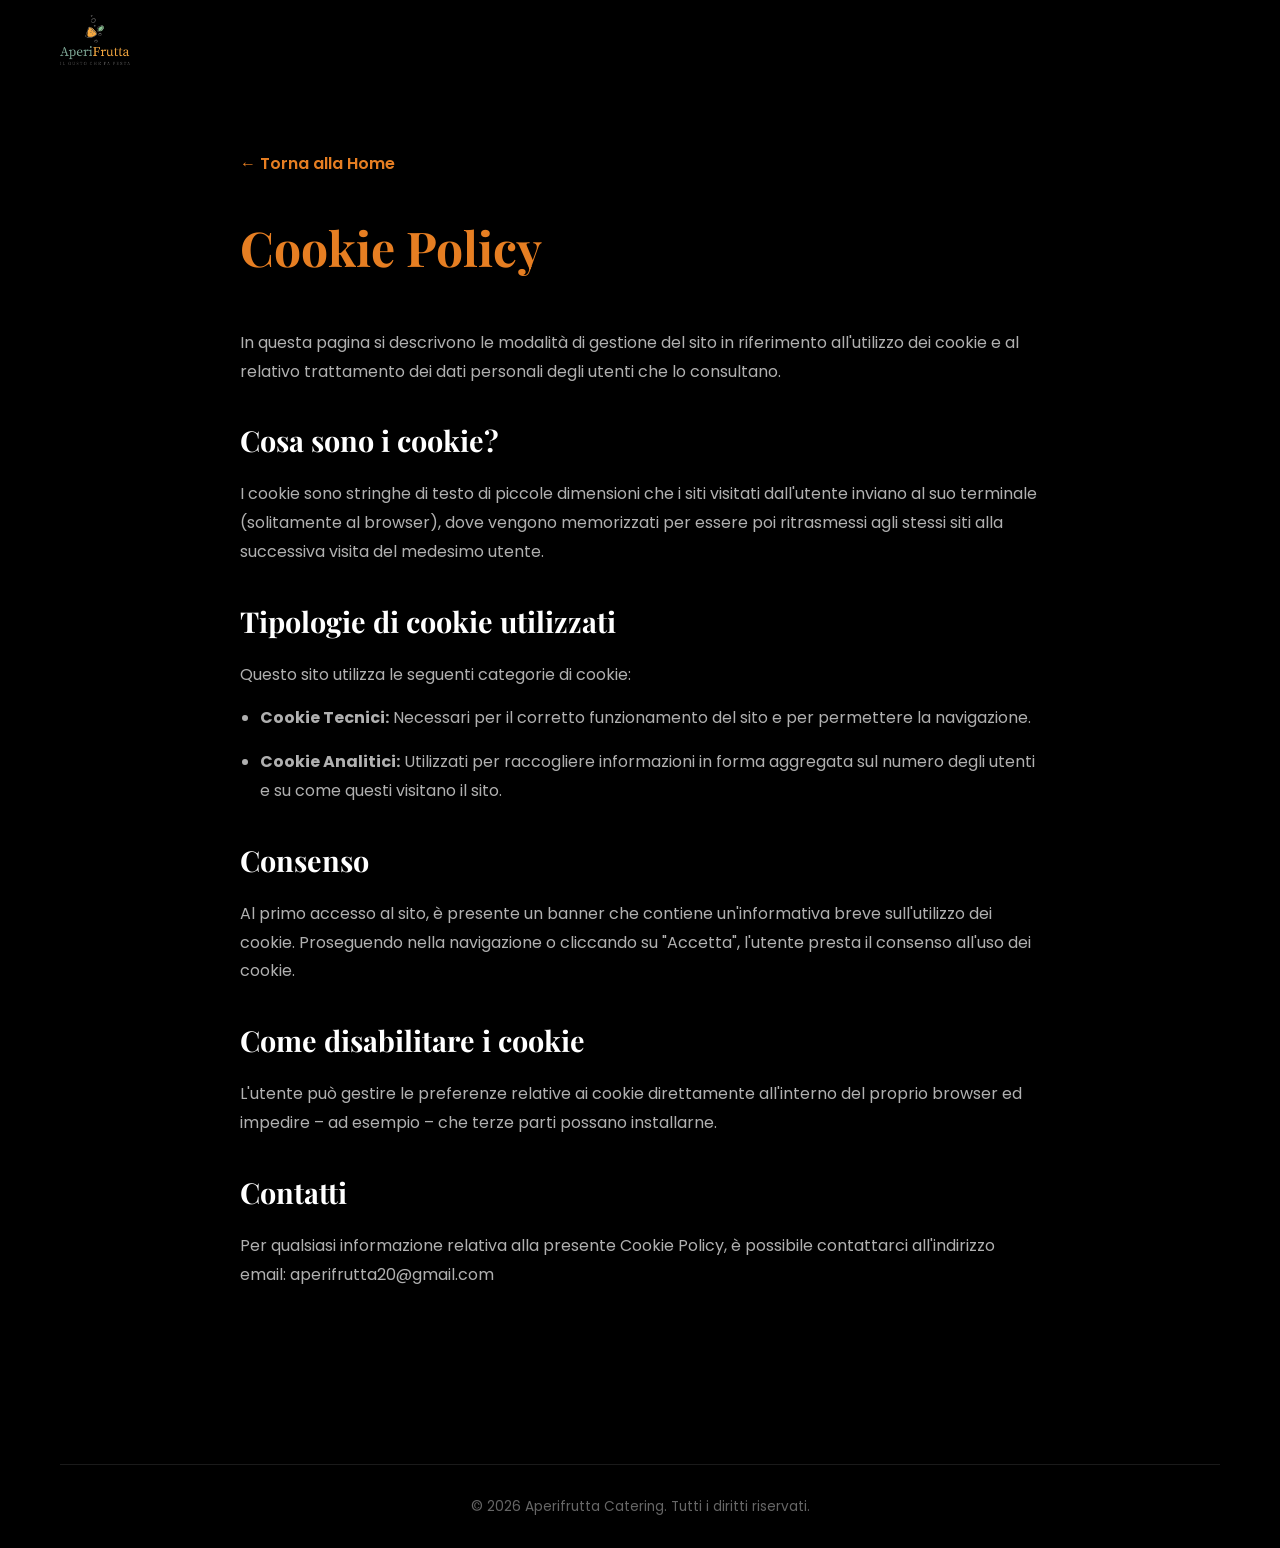
==== cookie-policy.html @ 74016f58 "1.1.1" ====
<!DOCTYPE html>
<html lang="it">
<head>
    <meta charset="UTF-8">
    <meta name="viewport" content="width=device-width, initial-scale=1.0">
    <title>Cookie Policy | Aperifrutta</title>
    <link rel="preconnect" href="https://fonts.googleapis.com">
    <link rel="preconnect" href="https://fonts.gstatic.com" crossorigin>
    <link href="https://fonts.googleapis.com/css2?family=Playfair+Display:wght@400;500;600;700&family=Poppins:wght@300;400;500;600;700&display=swap" rel="stylesheet">
    <link rel="stylesheet" href="style.css">
    <style>
        .policy-content {
            padding: 150px 0 80px;
            max-width: 800px;
            margin: 0 auto;
        }
        .policy-content h1 {
            font-family: var(--font-heading);
            font-size: 3rem;
            margin-bottom: 40px;
            color: var(--color-secondary);
        }
        .policy-content h2 {
            font-family: var(--font-heading);
            font-size: 1.8rem;
            margin: 30px 0 15px;
            color: var(--color-white);
        }
        .policy-content p, .policy-content li {
            font-size: 1rem;
            line-height: 1.8;
            color: var(--color-gray);
            margin-bottom: 15px;
        }
        .policy-content ul {
            margin-bottom: 20px;
            padding-left: 20px;
            list-style: disc;
        }
        .back-home {
            display: inline-flex;
            align-items: center;
            gap: 10px;
            color: var(--color-secondary);
            font-weight: 600;
            margin-bottom: 30px;
            text-decoration: none;
        }
    </style>
</head>
<body>
    <header class="header scrolled">
        <div class="container header-inner">
            <a href="./index.html" class="logo">
                <img src="logo.png" alt="Aperifrutta Catering">
            </a>
        </div>
    </header>

    <main class="container policy-content">
        <a href="./index.html" class="back-home">← Torna alla Home</a>
        <h1>Cookie Policy</h1>
        
        <p>In questa pagina si descrivono le modalità di gestione del sito in riferimento all'utilizzo dei cookie e al relativo trattamento dei dati personali degli utenti che lo consultano.</p>

        <h2>Cosa sono i cookie?</h2>
        <p>I cookie sono stringhe di testo di piccole dimensioni che i siti visitati dall'utente inviano al suo terminale (solitamente al browser), dove vengono memorizzati per essere poi ritrasmessi agli stessi siti alla successiva visita del medesimo utente.</p>

        <h2>Tipologie di cookie utilizzati</h2>
        <p>Questo sito utilizza le seguenti categorie di cookie:</p>
        <ul>
            <li><strong>Cookie Tecnici:</strong> Necessari per il corretto funzionamento del sito e per permettere la navigazione.</li>
            <li><strong>Cookie Analitici:</strong> Utilizzati per raccogliere informazioni in forma aggregata sul numero degli utenti e su come questi visitano il sito.</li>
        </ul>

        <h2>Consenso</h2>
        <p>Al primo accesso al sito, è presente un banner che contiene un'informativa breve sull'utilizzo dei cookie. Proseguendo nella navigazione o cliccando su "Accetta", l'utente presta il consenso all'uso dei cookie.</p>

        <h2>Come disabilitare i cookie</h2>
        <p>L'utente può gestire le preferenze relative ai cookie direttamente all'interno del proprio browser ed impedire – ad esempio – che terze parti possano installarne.</p>

        <h2>Contatti</h2>
        <p>Per qualsiasi informazione relativa alla presente Cookie Policy, è possibile contattarci all'indirizzo email: <a href="mailto:aperifrutta20@gmail.com">aperifrutta20@gmail.com</a></p>
    </main>

    <footer class="footer">
        <div class="container">
            <div class="footer-bottom">
                <p>&copy; 2026 Aperifrutta Catering. Tutti i diritti riservati.</p>
            </div>
        </div>
    </footer>
</body>
</html>
---- style.css ----
:root {
    --color-primary: #2d5a27;
    --color-secondary: #e67e22;
    --color-accent: #f39c12;
    --color-light: #1a1a1a;
    --color-white: #ffffff;
    --color-black: #000000;
    --color-gray: #b0b0b0;
    --color-light-gray: #2a2a2a;
    --color-bg-dark: #0a0a0a;
    --font-heading: 'Playfair Display', Georgia, serif;
    --font-body: 'Poppins', -apple-system, BlinkMacSystemFont, sans-serif;
    --transition: all 0.3s ease;
    --shadow: 0 10px 40px rgba(0,0,0,0.5);
    --shadow-lg: 0 20px 60px rgba(0,0,0,0.6);
}

* {
    margin: 0;
    padding: 0;
    box-sizing: border-box;
}

html {
    scroll-behavior: smooth;
}

body {
    font-family: var(--font-body);
    font-size: 16px;
    line-height: 1.7;
    color: var(--color-white);
    overflow-x: hidden;
    background: var(--color-black);
}

img {
    max-width: 100%;
    height: auto;
    display: block;
}

a {
    text-decoration: none;
    color: inherit;
    transition: var(--transition);
}

ul {
    list-style: none;
}

.container {
    width: 100%;
    max-width: 1200px;
    margin: 0 auto;
    padding: 0 20px;
}

.btn {
    display: inline-flex;
    align-items: center;
    justify-content: center;
    gap: 8px;
    padding: 14px 32px;
    font-family: var(--font-body);
    font-size: 0.95rem;
    font-weight: 600;
    border-radius: 50px;
    border: 2px solid transparent;
    cursor: pointer;
    transition: var(--transition);
    text-transform: uppercase;
    letter-spacing: 0.5px;
}

.btn-primary {
    background: var(--color-secondary);
    color: var(--color-white);
    border-color: var(--color-secondary);
}

.btn-primary:hover {
    background: #cf6e17;
    border-color: #cf6e17;
    transform: translateY(-2px);
    box-shadow: 0 10px 30px rgba(230, 126, 34, 0.4);
}

.btn-secondary {
    background: transparent;
    color: var(--color-black);
    border-color: var(--color-black);
}

.btn-secondary:hover {
    background: var(--color-black);
    color: var(--color-white);
    transform: translateY(-2px);
}

.btn-small {
    padding: 8px 20px;
    font-size: 0.8rem;
}

/* Cookie Banner */
.cookie-banner {
    position: fixed;
    bottom: -100px;
    left: 0;
    width: 100%;
    background: rgba(10, 10, 10, 0.95);
    backdrop-filter: blur(10px);
    border-top: 1px solid rgba(255, 255, 255, 0.1);
    padding: 20px 0;
    z-index: 9999;
    transition: bottom 0.5s cubic-bezier(0.4, 0, 0.2, 1);
}

.cookie-banner.show {
    bottom: 0;
}

.cookie-content {
    display: flex;
    align-items: center;
    justify-content: space-between;
    gap: 20px;
}

.cookie-content p {
    font-size: 0.9rem;
    color: var(--color-gray);
    margin: 0;
}

.cookie-content a {
    color: var(--color-secondary);
    text-decoration: underline;
}

/* Privacy Checkbox */
.form-group-checkbox {
    display: flex;
    align-items: center;
    gap: 12px;
    margin-top: 20px;
    margin-bottom: 20px;
}

.form-group-checkbox input[type="checkbox"] {
    width: 20px;
    height: 20px;
    cursor: pointer;
    accent-color: var(--color-secondary);
}

.form-group-checkbox label {
    font-size: 0.85rem;
    color: var(--color-gray);
    cursor: pointer;
    margin: 0;
}

.form-group-checkbox label a {
    color: var(--color-secondary);
    text-decoration: underline;
}

@media (max-width: 768px) {
    .cookie-content {
        flex-direction: column;
        text-align: center;
    }
}

.btn-large {
    padding: 18px 48px;
    font-size: 1rem;
}

.section-header {
    text-align: center;
    margin-bottom: 60px;
}

.section-tag {
    display: inline-block;
    padding: 8px 20px;
    background: linear-gradient(135deg, var(--color-primary), var(--color-secondary));
    color: var(--color-white);
    font-size: 0.8rem;
    font-weight: 600;
    text-transform: uppercase;
    letter-spacing: 2px;
    border-radius: 30px;
    margin-bottom: 20px;
}

.section-title {
    font-family: var(--font-heading);
    font-size: clamp(2rem, 5vw, 3rem);
    font-weight: 600;
    color: var(--color-white);
    margin-bottom: 16px;
    line-height: 1.3;
}

.section-desc {
    font-size: 1.1rem;
    color: var(--color-gray);
    max-width: 600px;
    margin: 0 auto;
}

.header {
    position: fixed;
    top: 0;
    left: 0;
    width: 100%;
    z-index: 1000;
    padding: 20px 0;
    transition: var(--transition);
    background: transparent;
    backdrop-filter: blur(0px);
}

.header.scrolled {
    background: rgba(0, 0, 0, 0.95);
    box-shadow: var(--shadow);
    padding: 15px 0;
    backdrop-filter: blur(10px);
}

.header.scrolled .nav-link {
    color: var(--color-white);
}

.header:not(.scrolled) .logo img {
    filter: brightness(0) invert(1);
}

.header-inner {
    display: flex;
    align-items: center;
    justify-content: space-between;
}

.logo {
    display: flex;
    align-items: center;
}

.logo img {
    height: 50px;
    transition: var(--transition);
}

.nav-list {
    display: flex;
    align-items: center;
    gap: 35px;
}

.nav-link {
    font-size: 0.9rem;
    font-weight: 500;
    color: var(--color-white);
    text-transform: uppercase;
    letter-spacing: 1px;
    position: relative;
}

.nav-link::after {
    content: '';
    position: absolute;
    bottom: -5px;
    left: 0;
    width: 0;
    height: 2px;
    background: var(--color-secondary);
    transition: var(--transition);
}

.nav-link:hover::after,
.nav-link.active::after {
    width: 100%;
}

.cta-nav {
    padding: 10px 24px;
    background: var(--color-secondary);
    border-radius: 30px;
    color: var(--color-white) !important;
}

.cta-nav::after {
    display: none;
}

.cta-nav:hover {
    background: #cf6e17;
    transform: translateY(-2px);
}

.nav-toggle {
    display: none;
    flex-direction: column;
    gap: 6px;
    background: none;
    border: none;
    cursor: pointer;
    padding: 5px;
}

.nav-toggle span {
    display: block;
    width: 28px;
    height: 3px;
    background: var(--color-white);
    border-radius: 2px;
    transition: var(--transition);
}

.header.scrolled .nav-toggle span {
    background: var(--color-primary);
}

.hero {
    position: relative;
    min-height: 100vh;
    display: flex;
    align-items: center;
    justify-content: center;
    overflow: hidden;
}

.hero-bg {
    position: absolute;
    inset: 0;
    background: url('https://images.unsplash.com/photo-1530103862676-de8c9debad1d?w=1920&q=80') center/cover no-repeat;
    animation: heroZoom 20s ease infinite alternate;
}

@keyframes heroZoom {
    from { transform: scale(1); }
    to { transform: scale(1.1); }
}

.hero-overlay {
    position: absolute;
    inset: 0;
    background: linear-gradient(135deg, rgba(45, 90, 39, 0.85), rgba(230, 126, 34, 0.7));
}

.hero-content {
    position: relative;
    z-index: 10;
    text-align: center;
    color: var(--color-white);
    padding: 0 20px;
    max-width: 900px;
    animation: fadeInUp 1s ease;
}

.hero-logo {
    max-width: 250px;
    margin: 0 auto 30px;
}

@keyframes fadeInUp {
    from {
        opacity: 0;
        transform: translateY(40px);
    }
    to {
        opacity: 1;
        transform: translateY(0);
    }
}

.hero-title {
    font-family: var(--font-heading);
    font-size: clamp(2.5rem, 7vw, 4.5rem);
    font-weight: 700;
    margin-bottom: 24px;
    line-height: 1.15;
    text-shadow: 2px 4px 20px rgba(0,0,0,0.2);
}

.hero-subtitle {
    font-size: clamp(1rem, 2vw, 1.3rem);
    margin-bottom: 40px;
    opacity: 0.95;
    line-height: 1.8;
    max-width: 700px;
    margin-left: auto;
    margin-right: auto;
}

.hero-cta {
    display: flex;
    gap: 20px;
    justify-content: center;
    flex-wrap: wrap;
}

.hero-scroll {
    position: absolute;
    bottom: 40px;
    left: 50%;
    transform: translateX(-50%);
    display: flex;
    flex-direction: column;
    align-items: center;
    gap: 10px;
    color: var(--color-white);
    font-size: 0.85rem;
    text-transform: uppercase;
    letter-spacing: 2px;
    animation: bounce 2s infinite;
}

@keyframes bounce {
    0%, 100% { transform: translateX(-50%) translateY(0); }
    50% { transform: translateX(-50%) translateY(10px); }
}

.chi-siamo {
    padding: 120px 0;
    background: var(--color-black);
}

.chi-siamo-grid {
    display: grid;
    grid-template-columns: 1fr 1fr;
    gap: 80px;
    align-items: center;
}

.chi-siamo-content {
    animation: fadeInLeft 1s ease;
}

@keyframes fadeInLeft {
    from {
        opacity: 0;
        transform: translateX(-40px);
    }
    to {
        opacity: 1;
        transform: translateX(0);
    }
}

.chi-siamo-text {
    font-size: 1.1rem;
    color: var(--color-gray);
    margin-bottom: 24px;
    line-height: 1.8;
}

.chi-siamo-text strong {
    color: var(--color-secondary);
    font-weight: 600;
    text-shadow: 0 0 10px rgba(230, 126, 34, 0.2);
}

.chi-siamo-features {
    display: grid;
    grid-template-columns: repeat(3, 1fr);
    gap: 30px;
    margin-top: 40px;
}

.feature {
    text-align: center;
    padding: 30px 20px;
    background: rgba(255,255,255,0.05);
    border-radius: 20px;
    box-shadow: var(--shadow);
    transition: var(--transition);
    border: 1px solid rgba(255,255,255,0.05);
    position: relative;
    overflow: hidden;
    z-index: 1;
    display: flex;
    flex-direction: column;
    align-items: center;
    justify-content: center;
    min-height: 140px;
}

.feature:hover {
    transform: translateY(-10px);
    background: rgba(255, 255, 255, 0.08);
    border-color: var(--color-secondary);
}

.feature i {
    font-size: 2.2rem;
    color: var(--color-secondary);
    margin-bottom: 12px;
    display: block;
}

.feature h4 {
    font-size: 0.95rem;
    font-weight: 600;
    color: var(--color-white);
    margin-bottom: 0;
}

.feature p {
    font-size: 0.85rem;
    color: var(--color-gray);
}

.image-grid {
    display: grid;
    grid-template-columns: repeat(2, 1fr);
    grid-auto-rows: auto;
    gap: 20px;
    animation: fadeInRight 1s ease;
}

@keyframes fadeInRight {
    from {
        opacity: 0;
        transform: translateX(40px);
    }
    to {
        opacity: 1;
        transform: translateX(0);
    }
}

.image-item {
    border-radius: 20px;
    overflow: hidden;
    display: flex;
    align-items: center;
    justify-content: center;
    padding: 0;
    aspect-ratio: 4/3;
}

.image-item img {
    width: 100%;
    height: 100%;
    object-fit: cover;
    transition: var(--transition);
}

.image-1 {
    grid-column: span 2;
    aspect-ratio: auto;
}

.image-1 img {
    object-fit: contain;
    max-height: 250px;
}

.image-item:hover img {
    transform: scale(1.05);
}

.servizi {
    padding: 120px 0;
    background: var(--color-black);
}

.servizi-grid {
    display: grid;
    grid-template-columns: repeat(4, 1fr);
    gap: 30px;
}

.servizio-card {
    padding: 30px 25px;
    background: rgba(255,255,255,0.08);
    border-radius: 20px;
    text-align: center;
    transition: var(--transition);
    position: relative;
    overflow: hidden;
    border: 1px solid rgba(255,255,255,0.1);
    display: flex;
    flex-direction: column;
    align-items: center;
    height: 100%;
}

.servizio-card::before {
    content: '';
    position: absolute;
    inset: 0;
    border-radius: 20px;
    padding: 2px;
    background: linear-gradient(135deg, var(--color-primary), var(--color-secondary), var(--color-accent), var(--color-secondary), var(--color-primary));
    -webkit-mask: linear-gradient(#fff 0 0) content-box, linear-gradient(#fff 0 0);
    -webkit-mask-composite: xor;
    mask-composite: exclude;
    opacity: 0;
    transition: var(--transition);
}

.servizio-card:hover::before {
    opacity: 1;
}

.servizio-card::after {
    content: '';
    position: absolute;
    inset: 0;
    border-radius: 20px;
    background: linear-gradient(135deg, var(--color-primary), var(--color-secondary));
    opacity: 0;
    transition: var(--transition);
    z-index: -1;
}

.servizio-card:hover {
    transform: translateY(-10px);
}

.servizio-card:hover::after {
    opacity: 0.1;
}

.servizio-icon {
    width: 80px;
    height: 80px;
    margin: 0 auto 25px;
    background: linear-gradient(135deg, var(--color-primary), var(--color-secondary));
    border-radius: 50%;
    display: flex;
    align-items: center;
    justify-content: center;
}

.servizio-icon i {
    font-size: 2rem;
    color: var(--color-white);
}

.servizio-card h3 {
    font-family: var(--font-heading);
    font-size: 1.4rem;
    color: var(--color-white);
    margin-bottom: 15px;
}

.servizio-card p {
    font-size: 0.95rem;
    color: var(--color-gray);
    margin-bottom: 25px;
    line-height: 1.7;
}

.servizio-link {
    display: inline-flex;
    align-items: center;
    gap: 8px;
    font-size: 0.9rem;
    font-weight: 600;
    color: var(--color-secondary);
    text-transform: uppercase;
    letter-spacing: 1px;
    margin-top: auto;
}

.servizio-link:hover {
    color: var(--color-primary);
    gap: 12px;
}

/* Sezione Eventi */
.eventi {
    padding: 120px 0;
    background: var(--color-black);
}

.eventi-grid {
    display: grid;
    grid-template-columns: repeat(3, 1fr);
    gap: 30px;
}

.evento-item {
    text-align: center;
    padding: 30px 25px;
    background: rgba(255, 255, 255, 0.08);
    border-radius: 20px;
    transition: var(--transition);
    border: 1px solid rgba(255, 255, 255, 0.1);
    position: relative;
    overflow: hidden;
    display: flex;
    flex-direction: column;
    align-items: center;
    height: 100%;
}

.evento-item::before {
    content: '';
    position: absolute;
    inset: 0;
    border-radius: 20px;
    padding: 2px;
    background: linear-gradient(135deg, var(--color-primary), var(--color-secondary), var(--color-accent), var(--color-secondary), var(--color-primary));
    -webkit-mask: linear-gradient(#fff 0 0) content-box, linear-gradient(#fff 0 0);
    -webkit-mask-composite: xor;
    mask-composite: exclude;
    opacity: 0;
    transition: var(--transition);
}

.evento-item:hover::before {
    opacity: 1;
}

.evento-item::after {
    content: '';
    position: absolute;
    inset: 0;
    border-radius: 20px;
    background: linear-gradient(135deg, var(--color-primary), var(--color-secondary));
    opacity: 0;
    transition: var(--transition);
    z-index: -1;
}

.evento-item:hover {
    transform: translateY(-10px);
}

.evento-item:hover::after {
    opacity: 0.1;
}

.evento-icon {
    width: 80px;
    height: 80px;
    margin: 0 auto 25px;
    background: linear-gradient(135deg, var(--color-primary), var(--color-secondary));
    border-radius: 50%;
    display: flex;
    align-items: center;
    justify-content: center;
    font-size: 2rem;
    color: var(--color-white);
}

.evento-item h3 {
    font-family: var(--font-heading);
    font-size: 1.4rem;
    color: var(--color-white);
    margin-bottom: 15px;
}

.evento-item p {
    font-size: 0.95rem;
    color: var(--color-gray);
    margin-bottom: 25px;
    line-height: 1.7;
}

.galleria {
    padding: 120px 0;
    background: var(--color-black);
}

.galleria-grid {
    display: grid;
    grid-template-columns: repeat(4, 1fr);
    grid-auto-rows: 200px;
    gap: 15px;
    grid-auto-flow: dense;
}

.galleria-item {
    position: relative;
    border-radius: 16px;
    overflow: hidden;
    cursor: pointer;
}

/* Effetto Mosaico Intrecciato */
.galleria-item:nth-child(4n+1) {
    grid-row: span 2;
}

.galleria-item:nth-child(3n+2) {
    grid-column: span 2;
}

.galleria-item:nth-child(5n+3) {
    grid-row: span 3;
}

.galleria-item:nth-child(7n) {
    grid-column: span 2;
    grid-row: span 2;
}

.galleria-item img {
    width: 100%;
    height: 100%;
    object-fit: cover;
    transition: var(--transition);
}

.galleria-overlay {
    position: absolute;
    inset: 0;
    background: linear-gradient(135deg, rgba(45, 90, 39, 0.8), rgba(230, 126, 34, 0.8));
    display: flex;
    align-items: center;
    justify-content: center;
    opacity: 0;
    transition: var(--transition);
}

.galleria-overlay i {
    font-size: 2rem;
    color: var(--color-white);
    transform: scale(0.5);
    transition: var(--transition);
}

.galleria-item:hover .galleria-overlay {
    opacity: 1;
}

.galleria-item:hover img {
    transform: scale(1.15);
}

.galleria-item:hover .galleria-overlay i {
    transform: scale(1);
}

.lightbox {
    display: none;
    position: fixed;
    z-index: 2000;
    top: 0;
    left: 0;
    width: 100%;
    height: 100%;
    background: rgba(0, 0, 0, 0.95);
    justify-content: center;
    align-items: center;
    flex-direction: column;
}

.lightbox.active {
    display: flex;
}

.lightbox-img {
    max-width: 90%;
    max-height: 80vh;
    object-fit: contain;
    border-radius: 8px;
}

.lightbox-close {
    position: absolute;
    top: 20px;
    right: 30px;
    font-size: 40px;
    color: var(--color-white);
    cursor: pointer;
    z-index: 2001;
}

.lightbox-prev,
.lightbox-next {
    position: absolute;
    top: 50%;
    transform: translateY(-50%);
    background: rgba(255, 255, 255, 0.1);
    border: none;
    color: var(--color-white);
    font-size: 30px;
    padding: 15px 20px;
    cursor: pointer;
    border-radius: 50%;
    transition: var(--transition);
}

.lightbox-prev:hover,
.lightbox-next:hover {
    background: var(--color-secondary);
}

.lightbox-prev {
    left: 20px;
}

.lightbox-next {
    right: 20px;
}

.contatti {
    padding: 120px 0;
    background: var(--color-black);
}

.contatti-layout {
    display: grid;
    grid-template-columns: 1.2fr 1fr;
    gap: 40px;
    align-items: stretch;
}

.contatti-mappa {
    border-radius: 24px;
    overflow: hidden;
    box-shadow: var(--shadow);
    min-height: 500px;
}

.contatti-mappa iframe {
    width: 100%;
    height: 100%;
    min-height: 500px;
    border: none;
}

.contatti-info {
    display: flex;
    flex-direction: column;
}

.contatti-box {
    background: rgba(255,255,255,0.08);
    border-radius: 24px;
    padding: 40px;
    flex: 1;
    display: flex;
    flex-direction: column;
    border: 1px solid rgba(255,255,255,0.1);
}

.contatti-box h3 {
    font-family: var(--font-heading);
    font-size: 1.5rem;
    color: var(--color-white);
    margin-bottom: 30px;
}

.contatto-row {
    display: flex;
    align-items: flex-start;
    gap: 15px;
    margin-bottom: 25px;
    padding: 10px;
    border-radius: 12px;
    transition: var(--transition);
}

.contatto-row:hover {
    background: rgba(255, 255, 255, 0.05);
}

.contatto-row i {
    width: 45px;
    height: 45px;
    background: linear-gradient(135deg, var(--color-primary), var(--color-secondary));
    border-radius: 50%;
    display: flex;
    align-items: center;
    justify-content: center;
    color: var(--color-white);
    font-size: 1rem;
    flex-shrink: 0;
}

.contatto-row strong {
    display: block;
    font-size: 0.85rem;
    color: var(--color-secondary);
    text-transform: uppercase;
    letter-spacing: 1px;
    margin-bottom: 5px;
}

.contatto-row p {
    font-size: 1rem;
    color: var(--color-white);
}

/* Sezione Recensioni Google */
.recensioni-google {
    padding: 40px 0;
    background: var(--color-black);
}

.recensioni-box {
    display: flex;
    align-items: center;
    justify-content: center;
    gap: 30px;
    background: rgba(255, 255, 255, 0.05);
    padding: 30px 50px;
    border-radius: 50px;
    width: fit-content;
    margin: 0 auto;
    border: 1px solid rgba(255, 255, 255, 0.1);
    box-shadow: var(--shadow);
    transition: var(--transition);
    cursor: pointer;
    text-decoration: none;
}

.recensioni-box:hover {
    background: rgba(255, 255, 255, 0.08);
    transform: translateY(-5px);
    border-color: rgba(255, 255, 255, 0.2);
    box-shadow: var(--shadow-lg);
}

.aperifrutta-logo {
    width: 140px;
    height: auto;
    object-fit: contain;
}

.rating-info {
    display: flex;
    align-items: center;
    gap: 15px;
}

.punteggio {
    font-size: 2rem;
    font-weight: 700;
    color: var(--color-white);
}

.stelle {
    display: flex;
    gap: 5px;
    color: #fbbc05; /* Colore giallo Google */
    font-size: 1.2rem;
}

.label-recensioni {
    font-size: 1rem;
    color: var(--color-gray);
    font-weight: 500;
    margin-left: 10px;
}

@media (max-width: 768px) {
    .recensioni-box {
        flex-direction: column;
        gap: 15px;
        padding: 25px 30px;
        border-radius: 30px;
    }
    
    .rating-info {
        flex-direction: column;
        gap: 10px;
    }
    
    .punteggio {
        font-size: 1.8rem;
    }
    
    .aperifrutta-logo {
        width: 100px;
    }
}

/* Floating Buttons */
.floating-btn {
    position: fixed;
    bottom: 30px;
    width: 60px;
    height: 60px;
    border-radius: 50%;
    display: flex;
    align-items: center;
    justify-content: center;
    font-size: 24px;
    color: white;
    box-shadow: 0 10px 30px rgba(0, 0, 0, 0.3);
    z-index: 1500;
    transition: var(--transition);
}

.floating-btn:hover {
    transform: scale(1.1) translateY(-5px);
}

.btn-whatsapp {
    right: 30px;
    background-color: #25d366;
}

.btn-phone {
    left: 30px;
    background-color: var(--color-secondary);
}

@media (max-width: 768px) {
    .floating-btn {
        bottom: 20px;
        width: 50px;
        height: 50px;
        font-size: 20px;
    }
    .btn-whatsapp { right: 20px; }
    .btn-phone { left: 20px; }
}

.contatto-social {
    margin-top: auto;
    padding-top: 25px;
    border-top: 1px solid rgba(0,0,0,0.1);
    margin-bottom: 25px;
}

.contatto-social h4 {
    font-size: 0.9rem;
    color: var(--color-primary);
    margin-bottom: 15px;
}

.contatti-box .btn {
    width: 100%;
    justify-content: center;
}

.preventivo {
    padding: 120px 0;
    background: var(--color-black);
    position: relative;
}

.preventivo .section-title,
.preventivo .section-desc {
    color: var(--color-white);
}

.preventivo-logo {
    display: block;
    max-width: 280px;
    margin: 0 auto 50px;
    filter: none;
}

.preventivo-form {
    max-width: 900px;
    margin: 0 auto;
    background: rgba(255,255,255,0.05);
    padding: 60px;
    border-radius: 30px;
    box-shadow: var(--shadow-lg);
    animation: fadeInUp 0.8s ease;
    position: relative;
    border: none;
}

.preventivo-form::before {
    content: '';
    position: absolute;
    inset: 0;
    border-radius: 30px;
    padding: 1.5px; /* Bordo più sottile e raffinato */
    background: linear-gradient(135deg, 
        var(--color-primary), 
        var(--color-secondary), 
        var(--color-accent), 
        var(--color-secondary), 
        var(--color-primary)
    );
    -webkit-mask: linear-gradient(#fff 0 0) content-box, linear-gradient(#fff 0 0);
    -webkit-mask-composite: xor;
    mask-composite: exclude;
    opacity: 0.6;
    pointer-events: none;
}

.form-row {
    display: grid;
    grid-template-columns: 1fr 1fr;
    gap: 30px;
    margin-bottom: 30px;
}

.form-group label {
    font-size: 0.85rem;
    font-weight: 600;
    color: var(--color-white);
    margin-bottom: 12px;
    text-transform: uppercase;
    letter-spacing: 1px;
    opacity: 0.9;
}

.form-group input,
.form-group select,
.form-group textarea {
    padding: 18px 24px;
    font-family: var(--font-body);
    font-size: 0.95rem;
    border: 1px solid rgba(255,255,255,0.15);
    border-radius: 15px;
    transition: var(--transition);
    background: rgba(0, 0, 0, 0.3);
    color: var(--color-white);
    width: 100%;
}

.form-group input:focus,
.form-group select:focus,
.form-group textarea:focus {
    outline: none;
    border-color: var(--color-secondary);
    background: rgba(0, 0, 0, 0.5);
    box-shadow: 0 0 15px rgba(230, 126, 34, 0.2);
}

.form-group input::placeholder,
.form-group textarea::placeholder {
    color: rgba(255, 255, 255, 0.4);
}

.form-group select {
    cursor: pointer;
    appearance: none;
    background-image: url("data:image/svg+xml,%3Csvg xmlns='http://www.w3.org/2000/svg' width='12' height='12' fill='%236c757d' viewBox='0 0 16 16'%3E%3Cpath d='M8 11L3 6h10l-5 5z'/%3E%3C/svg%3E");
    background-repeat: no-repeat;
    background-position: right 16px center;
}

.form-group textarea {
    resize: vertical;
    min-height: 150px;
}

.form-submit {
    text-align: center;
}

.form-note {
    margin-top: 15px;
    font-size: 0.85rem;
    color: var(--color-gray);
}

.footer {
    background: var(--color-black);
    color: var(--color-white);
    padding: 80px 0 30px;
}

.footer-grid {
    display: grid;
    grid-template-columns: 2fr 1fr 1fr 1fr;
    gap: 50px;
    margin-bottom: 50px;
}

.footer-brand p {
    margin-top: 20px;
    font-size: 0.95rem;
    color: #aaa;
    line-height: 1.7;
}

.footer-logo {
    height: 45px;
}

.footer-links h4,
.footer-contatti h4,
.footer-social h4 {
    font-size: 1rem;
    font-weight: 600;
    margin-bottom: 20px;
    color: var(--color-secondary);
}

.footer-links ul li,
.footer-contatti ul li {
    margin-bottom: 12px;
}

.footer-links a,
.footer-contatti a {
    font-size: 0.9rem;
    color: #aaa;
}

.footer-links a:hover {
    color: var(--color-secondary);
}

.footer-contatti ul li {
    display: flex;
    align-items: center;
    gap: 10px;
    color: #aaa;
    font-size: 0.9rem;
}

.footer-contatti ul li i {
    color: var(--color-secondary);
    width: 20px;
}

.social-links {
    display: flex;
    gap: 15px;
}

.social-links a {
    width: 45px;
    height: 45px;
    background: rgba(255,255,255,0.1);
    border-radius: 50%;
    display: flex;
    align-items: center;
    justify-content: center;
    font-size: 1.1rem;
    color: var(--color-white);
    transition: var(--transition);
}

.social-links a:hover {
    background: var(--color-secondary);
    transform: translateY(-5px);
}

.footer-bottom {
    padding-top: 30px;
    border-top: 1px solid rgba(255,255,255,0.1);
    text-align: center;
}

.footer-bottom p {
    font-size: 0.85rem;
    color: #666;
}

@media (max-width: 1024px) {
    .servizi-grid {
        grid-template-columns: repeat(2, 1fr);
    }

    .chi-siamo-features {
        grid-template-columns: repeat(3, 1fr);
    }

    .footer-grid {
        grid-template-columns: repeat(2, 1fr);
    }

    .galleria-grid {
        grid-template-columns: repeat(3, 1fr);
    }

    .galleria-item:nth-child(1) {
        grid-column: span 1;
        grid-row: span 1;
    }
}

@media (max-width: 768px) {
    .hero-bg {
        background-image: url('heromobile.jpg');
    }

    .nav {
        position: fixed;
        top: 0;
        right: -100%;
        width: 80%;
        max-width: 350px;
        height: 100vh;
        background: var(--color-black);
        padding: 100px 40px 40px;
        box-shadow: -10px 0 40px rgba(0,0,0,0.5);
        transition: var(--transition);
    }

    .nav.active {
        right: 0;
    }

    .nav-list {
        flex-direction: column;
        align-items: flex-start;
        gap: 25px;
    }

    .nav-link {
        color: var(--color-white) !important;
        font-size: 1.1rem;
    }

    .nav-toggle {
        display: flex;
        z-index: 1001;
    }

    .nav-toggle.active span:nth-child(1) {
        transform: rotate(45deg) translate(6px, 6px);
    }

    .nav-toggle.active span:nth-child(2) {
        opacity: 0;
    }

    .nav-toggle.active span:nth-child(3) {
        transform: rotate(-45deg) translate(7px, -7px);
    }

    .hero-cta {
        flex-direction: column;
        align-items: center;
        gap: 15px;
    }

    .hero-cta .btn {
        width: 100%;
        max-width: 300px;
    }

    .hero-logo {
        max-width: 180px;
    }

    .chi-siamo-grid {
        grid-template-columns: 1fr;
        gap: 40px;
    }

    .chi-siamo-text {
        font-size: 1rem;
        line-height: 1.6;
        margin-bottom: 20px;
        text-align: center;
    }

    .chi-siamo-features {
        display: flex;
        overflow-x: auto;
        gap: 15px;
        padding-bottom: 15px;
        scroll-snap-type: x mandatory;
        -webkit-overflow-scrolling: touch;
    }

    .chi-siamo-features::-webkit-scrollbar {
        display: none;
    }

    .feature {
        flex: 0 0 140px;
        scroll-snap-align: start;
        padding: 15px 10px;
        min-height: 110px;
    }

    .feature i {
        font-size: 1.5rem;
    }

    .feature h4 {
        font-size: 0.9rem;
    }

    .servizi-grid {
        grid-template-columns: repeat(2, 1fr);
        gap: 12px;
    }

    .servizio-card {
        padding: 15px 12px;
        min-height: 260px;
    }

    .servizio-icon {
        width: 45px;
        height: 45px;
        margin-bottom: 12px;
    }

    .servizio-icon i {
        font-size: 1.2rem;
    }

    .servizio-card h3 {
        font-size: 0.95rem;
        margin-bottom: 8px;
    }

    .servizio-card p {
        font-size: 0.75rem;
        margin-bottom: 12px;
        display: -webkit-box;
        -webkit-line-clamp: 3;
        -webkit-box-orient: vertical;
        overflow: hidden;
    }

    .servizio-link {
        font-size: 0.7rem;
        padding: 6px 10px;
        background: var(--color-secondary);
        border-radius: 20px;
        color: white;
    }

    .eventi-grid {
        grid-template-columns: repeat(2, 1fr);
        gap: 12px;
    }

    .evento-item {
        padding: 15px 12px;
        min-height: 180px;
    }

    .evento-icon {
        width: 45px;
        height: 45px;
        margin-bottom: 12px;
        font-size: 1.2rem;
    }

    .evento-item h3 {
        font-size: 0.95rem;
        margin-bottom: 8px;
    }

    .evento-item p {
        font-size: 0.75rem;
        margin-bottom: 12px;
        display: -webkit-box;
        -webkit-line-clamp: 3;
        -webkit-box-orient: vertical;
        overflow: hidden;
    }

    .galleria-grid {
        grid-template-columns: repeat(2, 1fr);
        grid-auto-rows: 140px;
        gap: 8px;
        grid-auto-flow: dense;
    }

    .galleria-item {
        border-radius: 8px;
    }

    /* Pattern mosaico mobile a 2 colonne */
    .galleria-item:nth-child(1) { grid-column: span 1; grid-row: span 2; }
    .galleria-item:nth-child(2) { grid-column: span 1; grid-row: span 1; }
    .galleria-item:nth-child(3) { grid-column: span 1; grid-row: span 1; }
    .galleria-item:nth-child(4) { grid-column: span 2; grid-row: span 1; }
    .galleria-item:nth-child(5) { grid-column: span 1; grid-row: span 1; }
    .galleria-item:nth-child(6) { grid-column: span 1; grid-row: span 2; }
    .galleria-item:nth-child(7) { grid-column: span 1; grid-row: span 1; }
    .galleria-item:nth-child(8) { grid-column: span 2; grid-row: span 1; }
    .galleria-item:nth-child(9) { grid-column: span 1; grid-row: span 1; }
    .galleria-item:nth-child(10) { grid-column: span 1; grid-row: span 2; }
    .galleria-item:nth-child(11) { grid-column: span 2; grid-row: span 1; }
    .galleria-item:nth-child(12) { grid-column: span 1; grid-row: span 1; }
    .galleria-item:nth-child(13) { grid-column: span 1; grid-row: span 1; }

    .contatti-layout {
        grid-template-columns: 1fr;
    }

    .contatti-mappa {
        min-height: 250px;
    }

    .contatti-mappa iframe {
        min-height: 250px;
    }

    .contatti-box {
        padding: 25px;
    }

    .preventivo {
        padding: 80px 0;
    }

    .preventivo-form {
        padding: 30px 20px;
    }

    .form-row {
        grid-template-columns: 1fr;
        gap: 20px;
        margin-bottom: 20px;
    }

    .form-group label {
        font-size: 0.8rem;
    }

    .form-group input,
    .form-group select,
    .form-group textarea {
        padding: 14px 16px;
        font-size: 0.9rem;
    }

    .form-submit {
        margin-top: 10px;
    }

    .btn {
        padding: 12px 24px;
        font-size: 0.85rem;
    }

    .btn-large {
        padding: 14px 28px;
    }

    .footer-grid {
        grid-template-columns: 1fr;
        gap: 30px;
        text-align: center;
    }

    .footer-contatti ul li {
        justify-content: center;
    }

    .social-links {
        justify-content: center;
    }

    .footer-logo {
        margin: 0 auto;
    }

    .floating-btn {
        bottom: 20px;
        width: 50px;
        height: 50px;
        font-size: 20px;
    }

    .btn-whatsapp {
        right: 20px;
    }

    .btn-phone {
        left: 20px;
    }

    .section-header {
        margin-bottom: 40px;
    }

    .section-title {
        font-size: 1.8rem;
    }

    .section-desc {
        font-size: 0.95rem;
    }

    .section-tag {
        padding: 6px 16px;
        font-size: 0.75rem;
    }

    .chi-siamo,
    .servizi,
    .galleria,
    .contatti,
    .preventivo {
        padding: 100px 0 60px;
    }
}

@media (max-width: 480px) {
    .container {
        padding: 0 15px;
    }

    .hero-title {
        font-size: 1.6rem;
    }

    .hero-subtitle {
        font-size: 0.85rem;
        margin-bottom: 30px;
    }

    .hero-logo {
        max-width: 120px;
        margin-bottom: 15px;
    }

    .servizi-grid {
        grid-template-columns: repeat(2, 1fr);
        gap: 10px;
    }

    .servizio-card {
        padding: 12px 8px;
        min-height: 220px;
    }

    .servizio-icon {
        width: 35px;
        height: 35px;
        margin-bottom: 8px;
    }

    .servizio-icon i {
        font-size: 1rem;
    }

    .servizio-card h3 {
        font-size: 0.85rem;
    }

    .servizio-card p {
        font-size: 0.7rem;
        -webkit-line-clamp: 2;
    }

    .eventi-grid {
        grid-template-columns: repeat(2, 1fr);
        gap: 10px;
    }

    .evento-item {
        padding: 12px 8px;
        min-height: 150px;
    }

    .evento-icon {
        width: 35px;
        height: 35px;
        margin-bottom: 8px;
        font-size: 1rem;
    }

    .evento-item h3 {
        font-size: 0.85rem;
    }

    .evento-item p {
        font-size: 0.7rem;
        -webkit-line-clamp: 2;
    }

    .chi-siamo-features {
        display: flex;
        overflow-x: auto;
        gap: 10px;
        padding-bottom: 15px;
        scroll-snap-type: x mandatory;
        -webkit-overflow-scrolling: touch;
        margin: 0 -15px;
        padding: 0 15px 15px;
    }

    .feature {
        flex: 0 0 120px;
        scroll-snap-align: center;
        padding: 10px 8px;
        min-height: 100px;
    }

    .feature i {
        font-size: 1.2rem;
    }

    .feature h4 {
        font-size: 0.8rem;
    }

    .galleria-grid {
        grid-template-columns: repeat(2, 1fr);
        grid-auto-rows: 100px;
        gap: 6px;
    }

    .galleria-item {
        border-radius: 6px;
    }

    /* Pattern mosaico mobile a 2 colonne per schermi piccolissimi */
    .galleria-item:nth-child(1) { grid-column: span 1; grid-row: span 2; }
    .galleria-item:nth-child(2) { grid-column: span 1; grid-row: span 1; }
    .galleria-item:nth-child(3) { grid-column: span 1; grid-row: span 1; }
    .galleria-item:nth-child(4) { grid-column: span 2; grid-row: span 1; }
    .galleria-item:nth-child(5) { grid-column: span 1; grid-row: span 1; }
    .galleria-item:nth-child(6) { grid-column: span 1; grid-row: span 2; }
    .galleria-item:nth-child(7) { grid-column: span 1; grid-row: span 1; }
    .galleria-item:nth-child(8) { grid-column: span 2; grid-row: span 1; }
    .galleria-item:nth-child(9) { grid-column: span 1; grid-row: span 1; }
    .galleria-item:nth-child(10) { grid-column: span 1; grid-row: span 2; }
    .galleria-item:nth-child(11) { grid-column: span 2; grid-row: span 1; }
    .galleria-item:nth-child(12) { grid-column: span 1; grid-row: span 1; }
    .galleria-item:nth-child(13) { grid-column: span 1; grid-row: span 1; }

    .section-title {
        font-size: 1.3rem;
    }

    .section-tag {
        font-size: 0.65rem;
        padding: 4px 12px;
    }

    .btn {
        padding: 10px 20px;
        font-size: 0.8rem;
    }
}

@media (prefers-reduced-motion: reduce) {
    *,
    *::before,
    *::after {
        animation-duration: 0.01ms !important;
        animation-iteration-count: 1 !important;
        transition-duration: 0.01ms !important;
    }
}
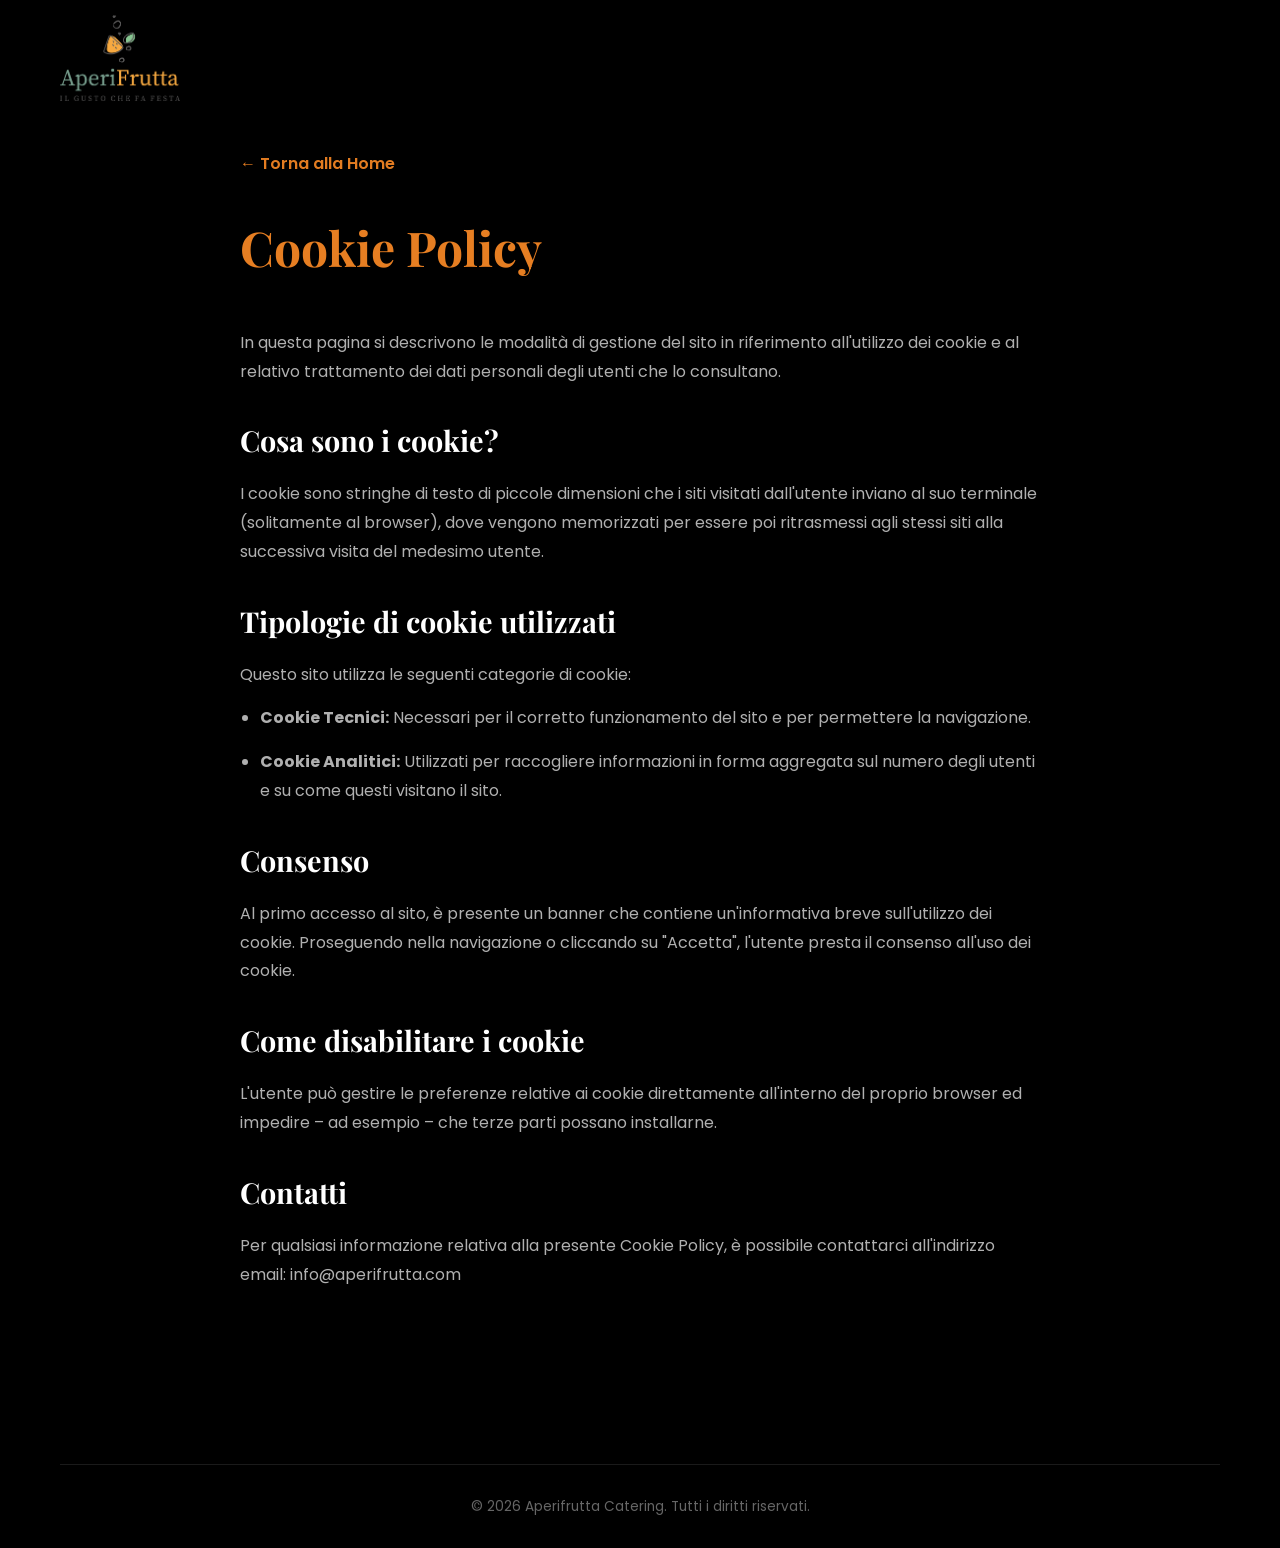
==== commit 9e989faa: "1.1.6" ====
--- a/cookie-policy.html
+++ b/cookie-policy.html
@@ -80,7 +80,7 @@
         <p>L'utente può gestire le preferenze relative ai cookie direttamente all'interno del proprio browser ed impedire – ad esempio – che terze parti possano installarne.</p>
 
         <h2>Contatti</h2>
-        <p>Per qualsiasi informazione relativa alla presente Cookie Policy, è possibile contattarci all'indirizzo email: <a href="mailto:aperifrutta20@gmail.com">aperifrutta20@gmail.com</a></p>
+        <p>Per qualsiasi informazione relativa alla presente Cookie Policy, è possibile contattarci all'indirizzo email: <a href="mailto:info@aperifrutta.com">info@aperifrutta.com</a></p>
     </main>
 
     <footer class="footer">
--- a/style.css
+++ b/style.css
@@ -107,15 +107,15 @@
 /* Cookie Banner */
 .cookie-banner {
     position: fixed;
-    bottom: -100px;
+    bottom: -150px;
     left: 0;
     width: 100%;
-    background: rgba(10, 10, 10, 0.95);
-    backdrop-filter: blur(10px);
+    background: #0a0a0a;
     border-top: 1px solid rgba(255, 255, 255, 0.1);
     padding: 20px 0;
-    z-index: 9999;
-    transition: bottom 0.5s cubic-bezier(0.4, 0, 0.2, 1);
+    z-index: 99999;
+    transition: bottom 0.5s ease;
+    box-shadow: 0 -10px 30px rgba(0,0,0,0.5);
 }
 
 .cookie-banner.show {
@@ -169,9 +169,33 @@
 }
 
 @media (max-width: 768px) {
+    .cookie-banner {
+        padding: 30px 15px;
+        bottom: -250px;
+    }
+    
     .cookie-content {
         flex-direction: column;
         text-align: center;
+        gap: 20px;
+    }
+
+    .cookie-content p {
+        font-size: 0.8rem;
+        line-height: 1.6;
+        margin-bottom: 5px;
+    }
+
+    .cookie-content .btn-small {
+        width: 100%;
+        max-width: none;
+        padding: 15px;
+        font-size: 0.95rem;
+        background: var(--color-secondary);
+        border: none;
+        color: white;
+        border-radius: 10px;
+        display: block;
     }
 }
 
@@ -223,6 +247,7 @@
     padding: 20px 0;
     transition: var(--transition);
     background: transparent;
+    -webkit-backdrop-filter: blur(0px);
     backdrop-filter: blur(0px);
 }
 
@@ -238,7 +263,9 @@
 }
 
 .header:not(.scrolled) .logo img {
-    filter: brightness(0) invert(1);
+    /* filter: brightness(0) invert(1); */
+    /* Commentato per mantenere i colori originali del logo se preferito, 
+       o puoi decommentare se vuoi il logo bianco sulla hero scura */
 }
 
 .header-inner {
@@ -253,8 +280,15 @@
 }
 
 .logo img {
-    height: 50px;
-    transition: var(--transition);
+    height: auto;
+    width: 150px;
+    max-width: 100%;
+    transition: var(--transition);
+    object-fit: contain;
+}
+
+.header.scrolled .logo img {
+    width: 120px;
 }
 
 .nav-list {
@@ -339,7 +373,7 @@
 .hero-bg {
     position: absolute;
     inset: 0;
-    background: url('https://images.unsplash.com/photo-1530103862676-de8c9debad1d?w=1920&q=80') center/cover no-repeat;
+    background: url('hero.png') center/cover no-repeat;
     animation: heroZoom 20s ease infinite alternate;
 }
 
@@ -602,6 +636,8 @@
     background: linear-gradient(135deg, var(--color-primary), var(--color-secondary), var(--color-accent), var(--color-secondary), var(--color-primary));
     -webkit-mask: linear-gradient(#fff 0 0) content-box, linear-gradient(#fff 0 0);
     -webkit-mask-composite: xor;
+    mask-composite: exclude;
+    mask: linear-gradient(#fff 0 0) content-box, linear-gradient(#fff 0 0);
     mask-composite: exclude;
     opacity: 0;
     transition: var(--transition);
@@ -1391,6 +1427,7 @@
         padding: 100px 40px 40px;
         box-shadow: -10px 0 40px rgba(0,0,0,0.5);
         transition: var(--transition);
+        z-index: 2000;
     }
 
     .nav.active {
@@ -1411,6 +1448,14 @@
     .nav-toggle {
         display: flex;
         z-index: 1001;
+    }
+
+    .logo img {
+        width: 120px;
+    }
+
+    .header.scrolled .logo img {
+        width: 100px;
     }
 
     .nav-toggle.active span:nth-child(1) {
@@ -1510,8 +1555,9 @@
         margin-bottom: 12px;
         display: -webkit-box;
         -webkit-line-clamp: 3;
-        -webkit-box-orient: vertical;
-        overflow: hidden;
+    -webkit-box-orient: vertical;
+    line-clamp: 3;
+    overflow: hidden;
     }
 
     .servizio-link {
@@ -1549,8 +1595,9 @@
         margin-bottom: 12px;
         display: -webkit-box;
         -webkit-line-clamp: 3;
-        -webkit-box-orient: vertical;
-        overflow: hidden;
+    -webkit-box-orient: vertical;
+    line-clamp: 3;
+    overflow: hidden;
     }
 
     .galleria-grid {
@@ -1659,14 +1706,19 @@
     }
 
     .btn-whatsapp {
-        right: 20px;
-    }
-
-    .btn-phone {
-        left: 20px;
-    }
-
-    .section-header {
+    right: 20px;
+}
+
+.btn-phone {
+    left: 20px;
+}
+
+/* Evita sovrapposizione banner cookie con pulsanti flottanti */
+body.has-cookie-banner .floating-btn {
+    bottom: 120px;
+}
+
+.section-header {
         margin-bottom: 40px;
     }
 
@@ -1738,6 +1790,13 @@
     .servizio-card p {
         font-size: 0.7rem;
         -webkit-line-clamp: 2;
+        line-clamp: 2;
+    }
+
+    .evento-item p {
+        font-size: 0.7rem;
+        -webkit-line-clamp: 2;
+        line-clamp: 2;
     }
 
     .eventi-grid {
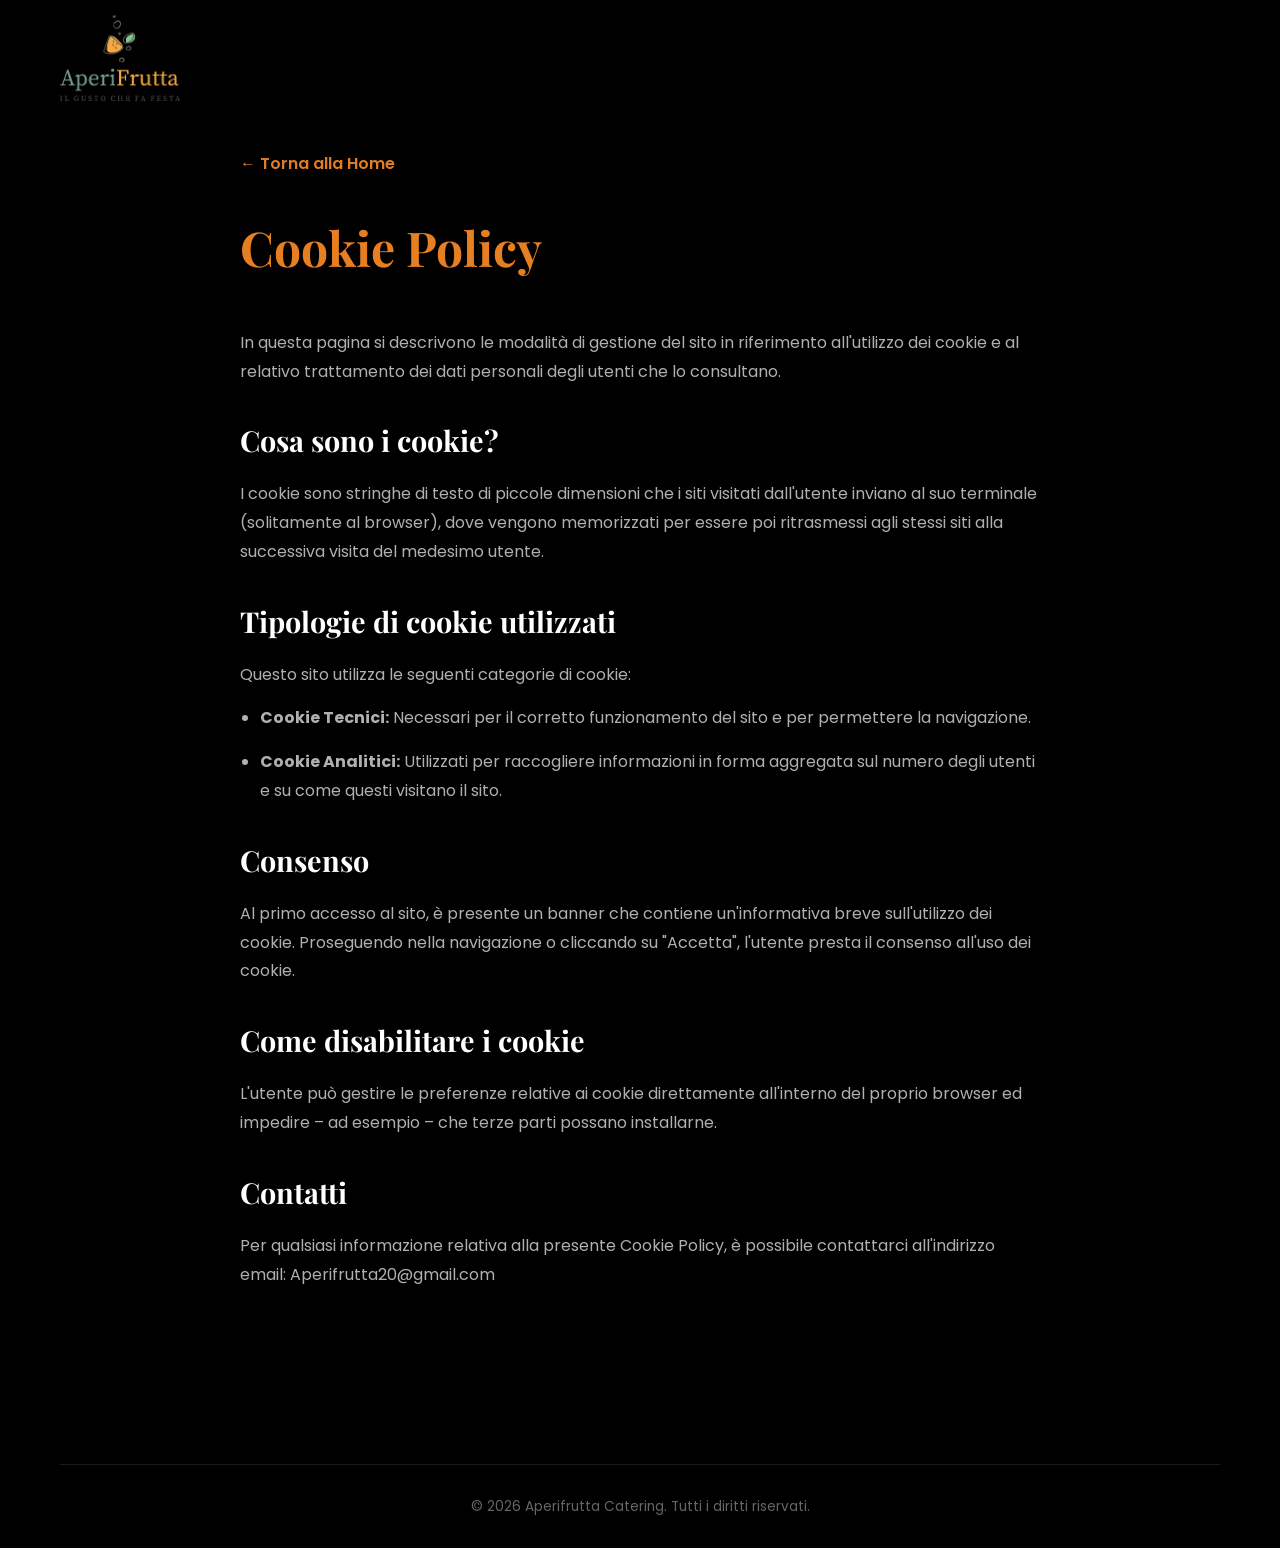
==== commit a65b0875: "1.1.9" ====
--- a/cookie-policy.html
+++ b/cookie-policy.html
@@ -80,7 +80,7 @@
         <p>L'utente può gestire le preferenze relative ai cookie direttamente all'interno del proprio browser ed impedire – ad esempio – che terze parti possano installarne.</p>
 
         <h2>Contatti</h2>
-        <p>Per qualsiasi informazione relativa alla presente Cookie Policy, è possibile contattarci all'indirizzo email: <a href="mailto:info@aperifrutta.com">info@aperifrutta.com</a></p>
+        <p>Per qualsiasi informazione relativa alla presente Cookie Policy, è possibile contattarci all'indirizzo email: <a href="mailto:Aperifrutta20@gmail.com">Aperifrutta20@gmail.com</a></p>
     </main>
 
     <footer class="footer">
